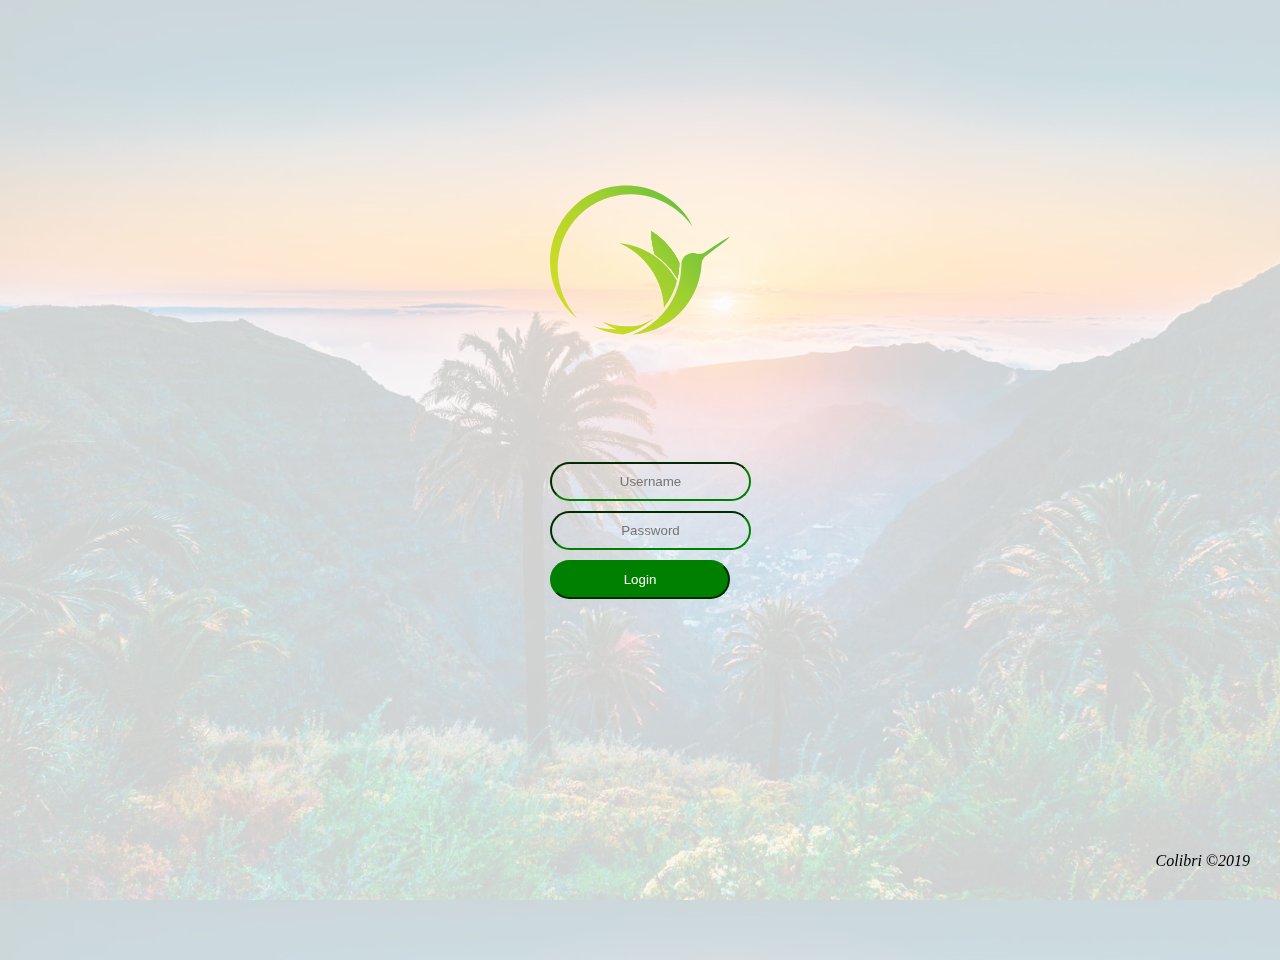
==== Login.html @ e4ac96bc "Firstupload" ====
<html>
<head>



<link rel="stylesheet" type="text/css" href="loginstyle.css">
</head>
    
    
<body contextmenu="return false">

    
    
    <div class="body"></div>

        <img alt="logo" src="Img/DoneBird.svg" class="Logo">
        <form name="login">
        <div class="login">
            
            <input type="text" placeholder="Username" name="userid" class="Form"><br>
            <input type="password" placeholder="Password" name="pswrd" class="Form"><br>
            <input type="button" onclick="check(this.form)" value="Login" class="Sumbit"><br>
            
        </div>    
            <script src="Login.js"></script>
        </form>

    <i class="Copyright">Colibri ©2019</i>

</body>
</html>
---- loginstyle.css ----
body{
    background-image: url(Img/La-Gomera.jpg);
    background-size: cover;
    margin: 0; 
    height: 100%;
    overflow: hidden;
}
.body{
    display: flex;
    background-color: white;
    background-size: cover;
    height: 100vh;
    width: 100vw;
    opacity: 0.8;
     padding: 40px;
    margin-left: -20px;
    margin-top: -20px;
}

form{
    align-content: center;
    z-index: 2;
    margin: auto;
    position: fixed;
    width: 180px;
    height: 200px;
    bottom: 30vh;
    left: 0px;
    right:0px;
   
}

.Form{
    text-align: center;
    margin-top: 0px;
    margin-bottom: 10px;
    margin-left: auto;
    margin-right: auto;
    background-color: none;
    border-color: green;
    padding: 10px;
    border-radius: 45px;
    background: none;
    color: green;
    left: 0px;
    right: 0px;
}
.Sumbit{
    text-align: center;
    margin: auto;
    width: 180px;
    background-color: green;
    border-color: green;
    padding: 10px;
    border-radius: 45px;
    color: white;
    left: 0px;
    right: 0px;
}

.Logo{
        align-content: center;
    z-index: 2;
    margin: auto;
    position: fixed;
    width: 180px;
    height: 200px;
    bottom: 60vh;
    left: 0px;
    right:0px;
}

.Copyright{
    color: black;
    right: 30px;
    bottom: 30px;
    z-index: 3;
    position: fixed;
    margin: auto;
}
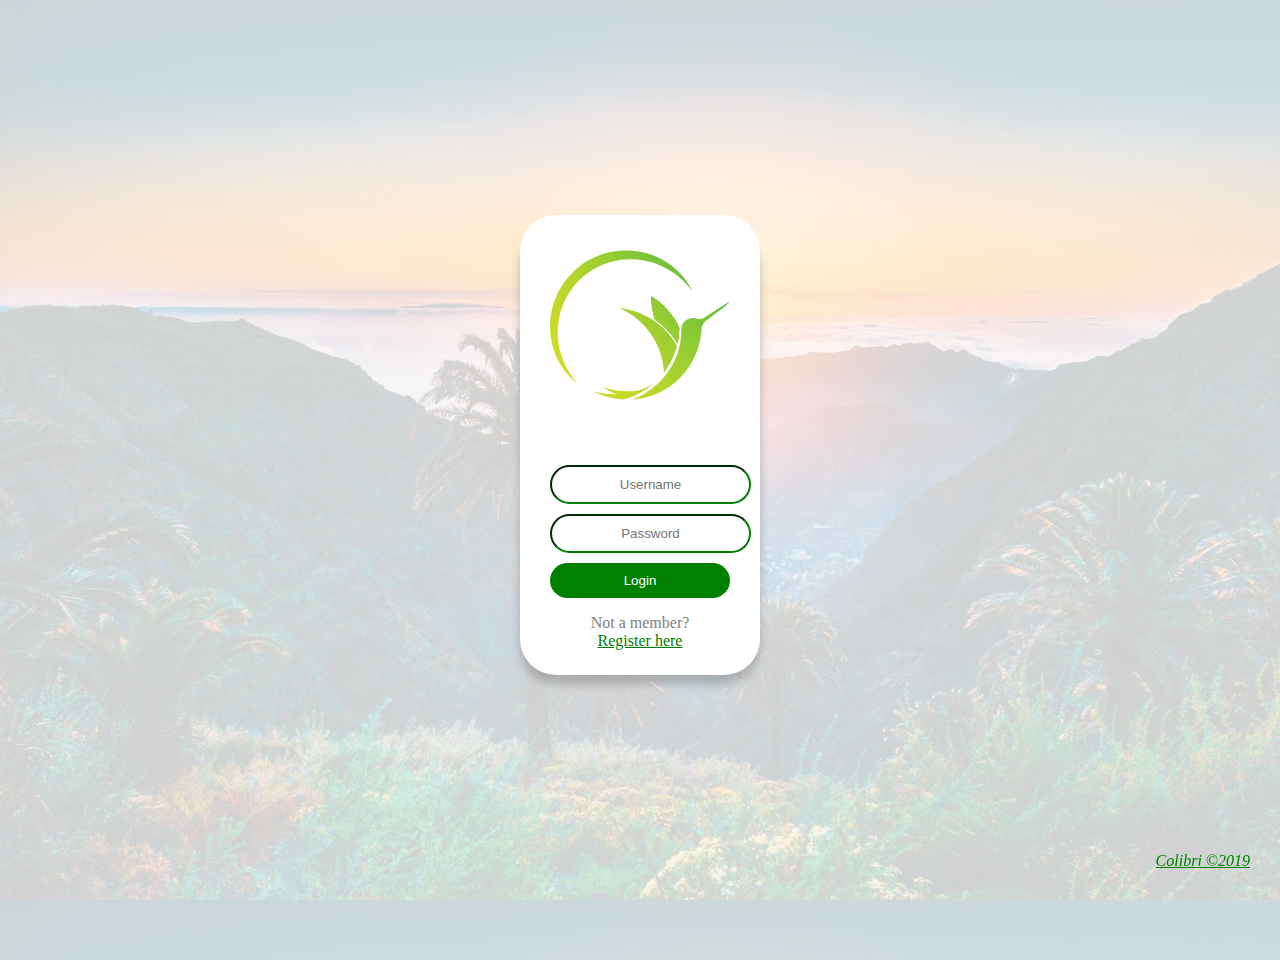
==== commit f8401478: "Login Patch 08.03.-2019 15:01" ====
--- a/Login.html
+++ b/Login.html
@@ -8,13 +8,22 @@
     
     
 <body contextmenu="return false">
+<! This is a hobby Workshop made by some media students from Norway. This is not a real product. 
+The roles and team member of the project are listed underneath:
 
+- Main Coder, Main graphic designer, Ux/Ui and Project manager is Kim Oliver Hjertdtedt Andersson.
+    Email: Kim.oliver.andersson@gmail.com
+    
+- Main Movie maker, graphic designer and Project Deputy is Patrick Pascual Sognlien.
+    Email:
+    >
     
     
     <div class="body"></div>
 
-        <img alt="logo" src="Img/DoneBird.svg" class="Logo">
+  
         <form name="login">
+            <img alt="logo" src="Img/DoneBird.svg" class="Logo">
         <div class="login">
             
             <input type="text" placeholder="Username" name="userid" class="Form"><br>
@@ -23,9 +32,11 @@
             
         </div>    
             <script src="Login.js"></script>
+            <p class="Registrer">Not a member?<br> <a class="link" href="index.html"> Register here</a></p>
         </form>
 
-    <i class="Copyright">Colibri ©2019</i>
+        <div class="FormShadow"></div>
+    <i class="Copyright"><a href="Credits.html" class="link">Colibri ©2019</a></i>
 
 </body>
 </html>--- a/loginstyle.css
+++ b/loginstyle.css
@@ -6,7 +6,6 @@
     overflow: hidden;
 }
 .body{
-    display: flex;
     background-color: white;
     background-size: cover;
     height: 100vh;
@@ -24,10 +23,34 @@
     position: fixed;
     width: 180px;
     height: 200px;
-    bottom: 30vh;
+    bottom: 25vh;
     left: 0px;
     right:0px;
-   
+    background-color: white;
+    padding: 30px;
+    padding-top: 250px;
+    border-radius: 36px 36px 36px 36px ;
+    padding-bottom: 10px;
+    
+}
+
+.FormShadow{
+ align-content: center;
+    z-index: 1;
+    margin: auto;
+    position: fixed;
+    width: 180px;
+    height: 200px;
+    bottom: 24vh;
+    left: 0px;
+    right:0px;
+    background-color: grey;
+    padding: 30px;
+    padding-top: 250px;
+    border-radius: 36px 36px 36px 36px ;
+    padding-bottom: 0px;
+    opacity: 0.5;
+    filter: blur(5px);
 }
 
 .Form{
@@ -44,30 +67,31 @@
     color: green;
     left: 0px;
     right: 0px;
+   
 }
 .Sumbit{
     text-align: center;
     margin: auto;
     width: 180px;
     background-color: green;
-    border-color: green;
     padding: 10px;
     border-radius: 45px;
     color: white;
     left: 0px;
     right: 0px;
+    border: none;
 }
 
 .Logo{
-        align-content: center;
     z-index: 2;
     margin: auto;
-    position: fixed;
+    position: absolute;
     width: 180px;
-    height: 200px;
-    bottom: 60vh;
+    top:0%;
     left: 0px;
     right:0px;
+    z-index: 3;
+    margin-top: 20px;
 }
 
 .Copyright{
@@ -77,4 +101,12 @@
     z-index: 3;
     position: fixed;
     margin: auto;
+}
+.registrer{
+    text-align: center;
+    color: gray;
+}
+
+.link{
+    color: green;
 }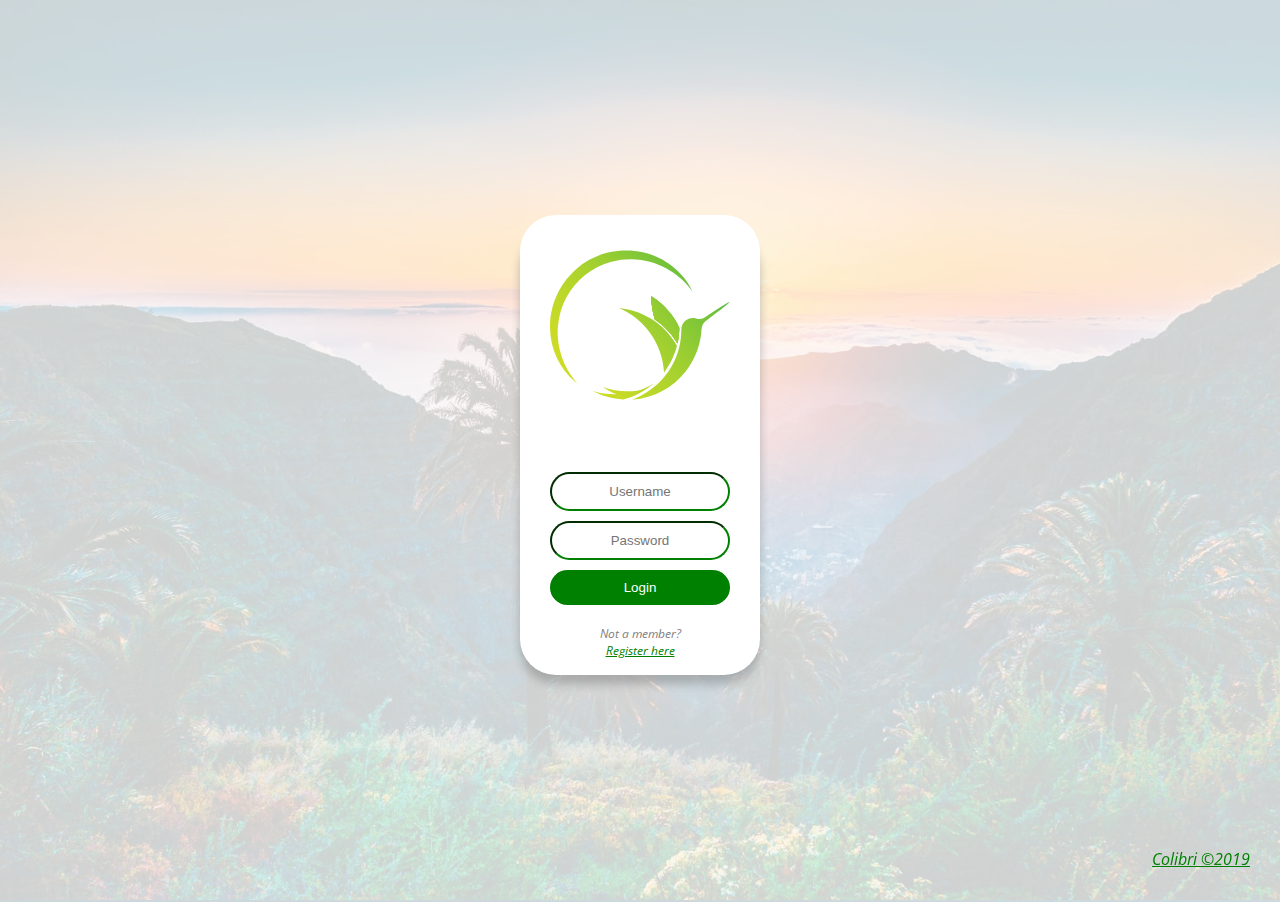
==== commit 83a5205f: "Register Patch 13.03-2019 19:26 Kim" ====
--- a/Login.html
+++ b/Login.html
@@ -2,12 +2,16 @@
 <head>
 
 
-
+<meta name="viewport" content="width=device-width, initial-scale=1.0">
 <link rel="stylesheet" type="text/css" href="loginstyle.css">
 </head>
     
     
 <body contextmenu="return false">
+    <style>
+@import url('https://fonts.googleapis.com/css?family=Open+Sans');
+</style>
+    
 <! This is a hobby Workshop made by some media students from Norway. This is not a real product. 
 The roles and team member of the project are listed underneath:
 
@@ -32,7 +36,7 @@
             
         </div>    
             <script src="Login.js"></script>
-            <p class="Registrer">Not a member?<br> <a class="link" href="index.html"> Register here</a></p>
+            <p class="regnow"><i style="font-size: 12">Not a member?<br> <a class="link" href="Registrer.html"> Register here</a></i></p>
         </form>
 
         <div class="FormShadow"></div>
--- a/loginstyle.css
+++ b/loginstyle.css
@@ -1,19 +1,19 @@
 body{
     background-image: url(Img/La-Gomera.jpg);
     background-size: cover;
-    margin: 0; 
-    height: 100%;
+    margin: none;     
     overflow: hidden;
+    font-family: 'Open Sans', sans-serif;
 }
 .body{
     background-color: white;
     background-size: cover;
-    height: 100vh;
-    width: 100vw;
+    height: 100%;
+    width: 100%;
     opacity: 0.8;
-     padding: 40px;
-    margin-left: -20px;
-    margin-top: -20px;
+    padding-right: 20px;
+    padding-bottom: 20px;
+    margin:-10px;
 }
 
 form{
@@ -64,9 +64,10 @@
     padding: 10px;
     border-radius: 45px;
     background: none;
-    color: green;
+    color: gray;
     left: 0px;
     right: 0px;
+    width: 100%;
    
 }
 .Sumbit{
@@ -102,11 +103,97 @@
     position: fixed;
     margin: auto;
 }
-.registrer{
+.regnow{
     text-align: center;
     color: gray;
+    margin: auto;
+    position:relative;
+    margin-top: 20px;
 }
 
 .link{
     color: green;
-}+}
+
+.progress{
+    transform: rotate(-90deg);
+    width: 50%;
+    left: 0px;
+    right: 0px;
+    margin: auto;
+    position: absolute;
+    top: 70%;
+}
+.registrer{
+    position: absolute;
+    margin-top: 100px;
+    top: 0%;
+    left: 0px;
+    right: 0px;
+    width: 180px;
+    padding: 10px;
+    text-align: center;
+    margin-left: auto;
+    margin-right: auto;
+}
+.RegHedLin{
+    text-align: center;
+    width: 100%;
+    top: 0px;
+    position: absolute;
+    margin: auto;
+    left: 0px;
+    right: 0px;
+    color: gray;
+    margin-top: 30px;
+    font-size: 25px;
+}
+
+.Thanks{
+    text-align: center:
+top: -20px;
+position: absolute;
+margin: auto;
+left: 0px;
+right: 0px;
+}
+.miniinfo{
+    position: absolute;
+    top: 220px;
+    font-size: 12;
+    margin: auto;
+    left: 0px;
+    right: 0px;
+}
+
+#login{
+    position: absolute;
+    top: 165px;
+}
+
+@media only screen and (max-width: 740px){
+    
+/*Mobil fix*/
+  
+    body{
+        width: 100%;
+        padding: 0px;
+        margin: 0px;
+        background-size: cover;
+        background-repeat: no-repeat;
+         overflow: hidden;
+    }
+    
+    
+     .body{
+        width: 100%;
+        padding: 0px;
+        margin: 0px;
+         
+    }
+    
+    
+    
+    
+    
+} 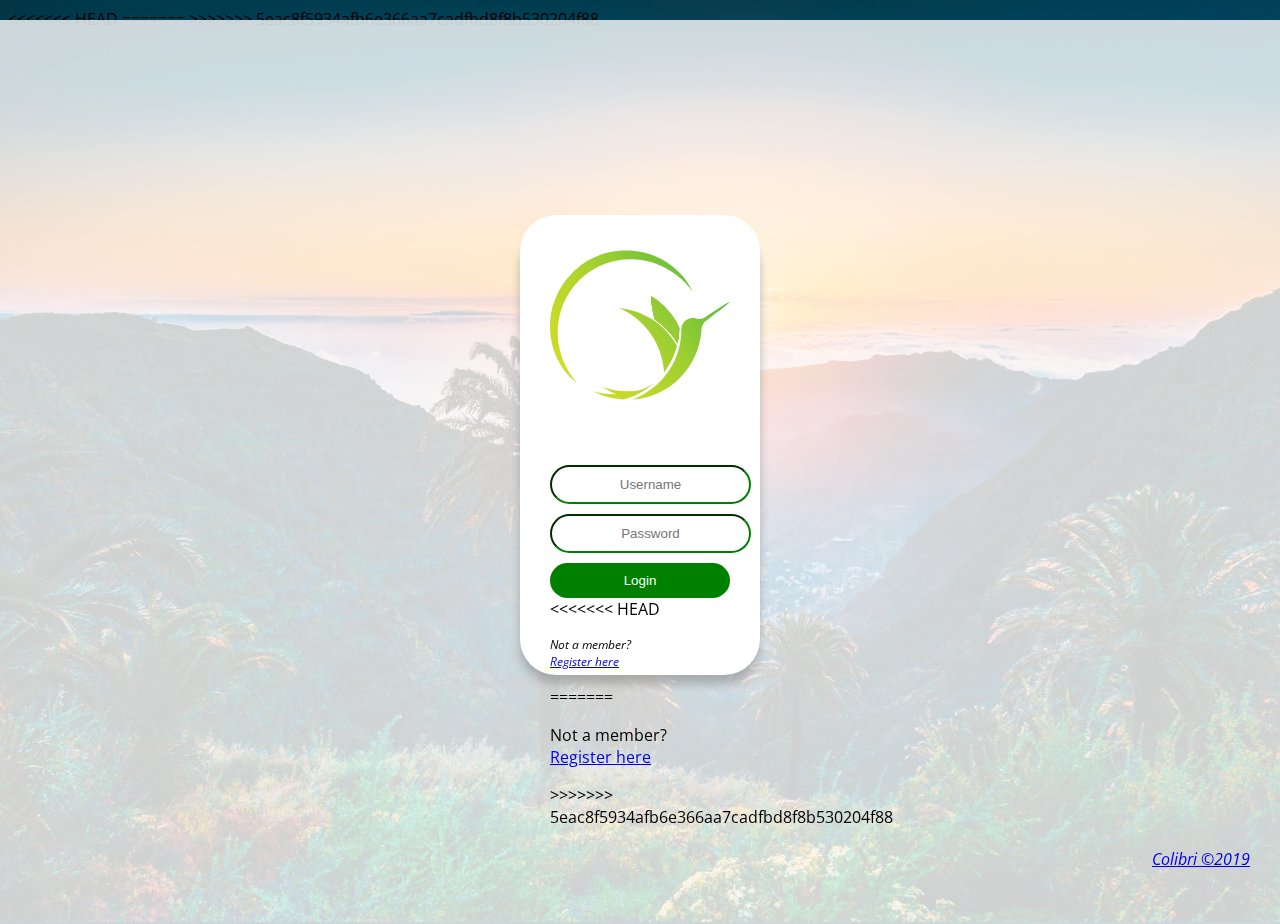
==== commit 7d806a76: "dh" ====
--- a/Login.html
+++ b/Login.html
@@ -8,10 +8,13 @@
     
     
 <body contextmenu="return false">
+<<<<<<< HEAD
     <style>
 @import url('https://fonts.googleapis.com/css?family=Open+Sans');
 </style>
     
+=======
+>>>>>>> 5eac8f5934afb6e366aa7cadfbd8f8b530204f88
 <! This is a hobby Workshop made by some media students from Norway. This is not a real product. 
 The roles and team member of the project are listed underneath:
 
@@ -36,7 +39,11 @@
             
         </div>    
             <script src="Login.js"></script>
+<<<<<<< HEAD
             <p class="regnow"><i style="font-size: 12">Not a member?<br> <a class="link" href="Registrer.html"> Register here</a></i></p>
+=======
+            <p class="Registrer">Not a member?<br> <a class="link" href="index.html"> Register here</a></p>
+>>>>>>> 5eac8f5934afb6e366aa7cadfbd8f8b530204f88
         </form>
 
         <div class="FormShadow"></div>
--- a/loginstyle.css
+++ b/loginstyle.css
@@ -67,7 +67,10 @@
     color: gray;
     left: 0px;
     right: 0px;
+<<<<<<< HEAD
     width: 100%;
+=======
+>>>>>>> 5eac8f5934afb6e366aa7cadfbd8f8b530204f88
    
 }
 .Sumbit{
@@ -103,18 +106,25 @@
     position: fixed;
     margin: auto;
 }
+<<<<<<< HEAD
 .regnow{
     text-align: center;
     color: gray;
     margin: auto;
     position:relative;
     margin-top: 20px;
+=======
+.registrer{
+    text-align: center;
+    color: gray;
+>>>>>>> 5eac8f5934afb6e366aa7cadfbd8f8b530204f88
 }
 
 .link{
     color: green;
 }
 
+<<<<<<< HEAD
 .progress{
     transform: rotate(-90deg);
     width: 50%;
@@ -171,25 +181,41 @@
     top: 165px;
 }
 
+=======
+>>>>>>> 5eac8f5934afb6e366aa7cadfbd8f8b530204f88
 @media only screen and (max-width: 740px){
     
 /*Mobil fix*/
   
     body{
+<<<<<<< HEAD
         width: 100%;
         padding: 0px;
         margin: 0px;
         background-size: cover;
         background-repeat: no-repeat;
          overflow: hidden;
+=======
+        width: 100vw;
+        padding: none;
+        margin: auto;
+        background-size: cover;
+        background-repeat: no-repeat;
+>>>>>>> 5eac8f5934afb6e366aa7cadfbd8f8b530204f88
     }
     
     
      .body{
+<<<<<<< HEAD
         width: 100%;
         padding: 0px;
         margin: 0px;
          
+=======
+        width: 100vw;
+        padding: 0px;
+        margin: auto;
+>>>>>>> 5eac8f5934afb6e366aa7cadfbd8f8b530204f88
     }
     
     
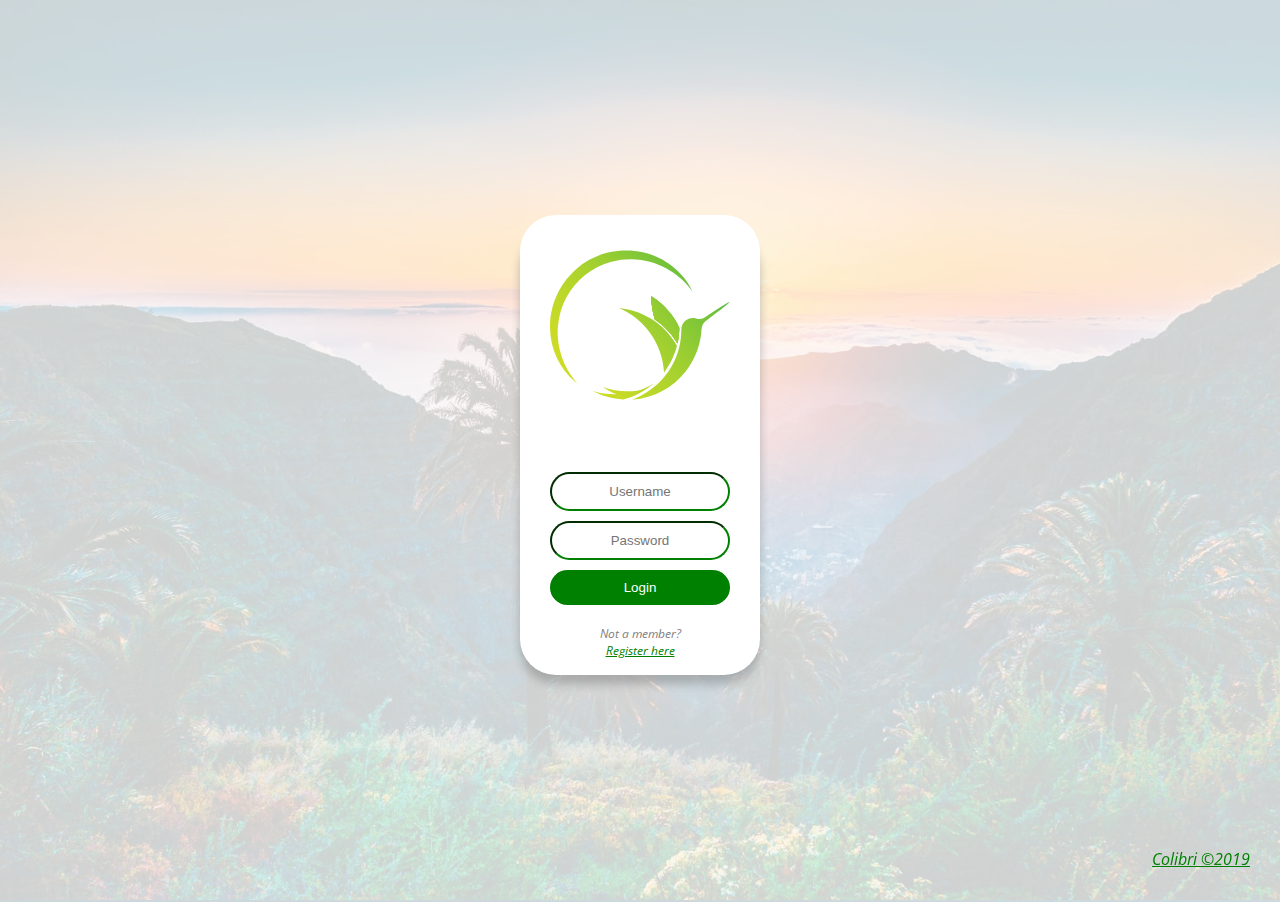
==== commit 11f8f0f5: "Register Patch 13.03-2019 19:39 Kim" ====
--- a/Login.html
+++ b/Login.html
@@ -8,13 +8,10 @@
     
     
 <body contextmenu="return false">
-<<<<<<< HEAD
     <style>
 @import url('https://fonts.googleapis.com/css?family=Open+Sans');
 </style>
     
-=======
->>>>>>> 5eac8f5934afb6e366aa7cadfbd8f8b530204f88
 <! This is a hobby Workshop made by some media students from Norway. This is not a real product. 
 The roles and team member of the project are listed underneath:
 
@@ -39,11 +36,7 @@
             
         </div>    
             <script src="Login.js"></script>
-<<<<<<< HEAD
             <p class="regnow"><i style="font-size: 12">Not a member?<br> <a class="link" href="Registrer.html"> Register here</a></i></p>
-=======
-            <p class="Registrer">Not a member?<br> <a class="link" href="index.html"> Register here</a></p>
->>>>>>> 5eac8f5934afb6e366aa7cadfbd8f8b530204f88
         </form>
 
         <div class="FormShadow"></div>
--- a/loginstyle.css
+++ b/loginstyle.css
@@ -67,10 +67,7 @@
     color: gray;
     left: 0px;
     right: 0px;
-<<<<<<< HEAD
     width: 100%;
-=======
->>>>>>> 5eac8f5934afb6e366aa7cadfbd8f8b530204f88
    
 }
 .Sumbit{
@@ -106,25 +103,18 @@
     position: fixed;
     margin: auto;
 }
-<<<<<<< HEAD
 .regnow{
     text-align: center;
     color: gray;
     margin: auto;
     position:relative;
     margin-top: 20px;
-=======
-.registrer{
-    text-align: center;
-    color: gray;
->>>>>>> 5eac8f5934afb6e366aa7cadfbd8f8b530204f88
 }
 
 .link{
     color: green;
 }
 
-<<<<<<< HEAD
 .progress{
     transform: rotate(-90deg);
     width: 50%;
@@ -181,41 +171,25 @@
     top: 165px;
 }
 
-=======
->>>>>>> 5eac8f5934afb6e366aa7cadfbd8f8b530204f88
 @media only screen and (max-width: 740px){
     
 /*Mobil fix*/
   
     body{
-<<<<<<< HEAD
         width: 100%;
         padding: 0px;
         margin: 0px;
         background-size: cover;
         background-repeat: no-repeat;
          overflow: hidden;
-=======
-        width: 100vw;
-        padding: none;
-        margin: auto;
-        background-size: cover;
-        background-repeat: no-repeat;
->>>>>>> 5eac8f5934afb6e366aa7cadfbd8f8b530204f88
     }
     
     
      .body{
-<<<<<<< HEAD
         width: 100%;
         padding: 0px;
         margin: 0px;
          
-=======
-        width: 100vw;
-        padding: 0px;
-        margin: auto;
->>>>>>> 5eac8f5934afb6e366aa7cadfbd8f8b530204f88
     }
     
     
